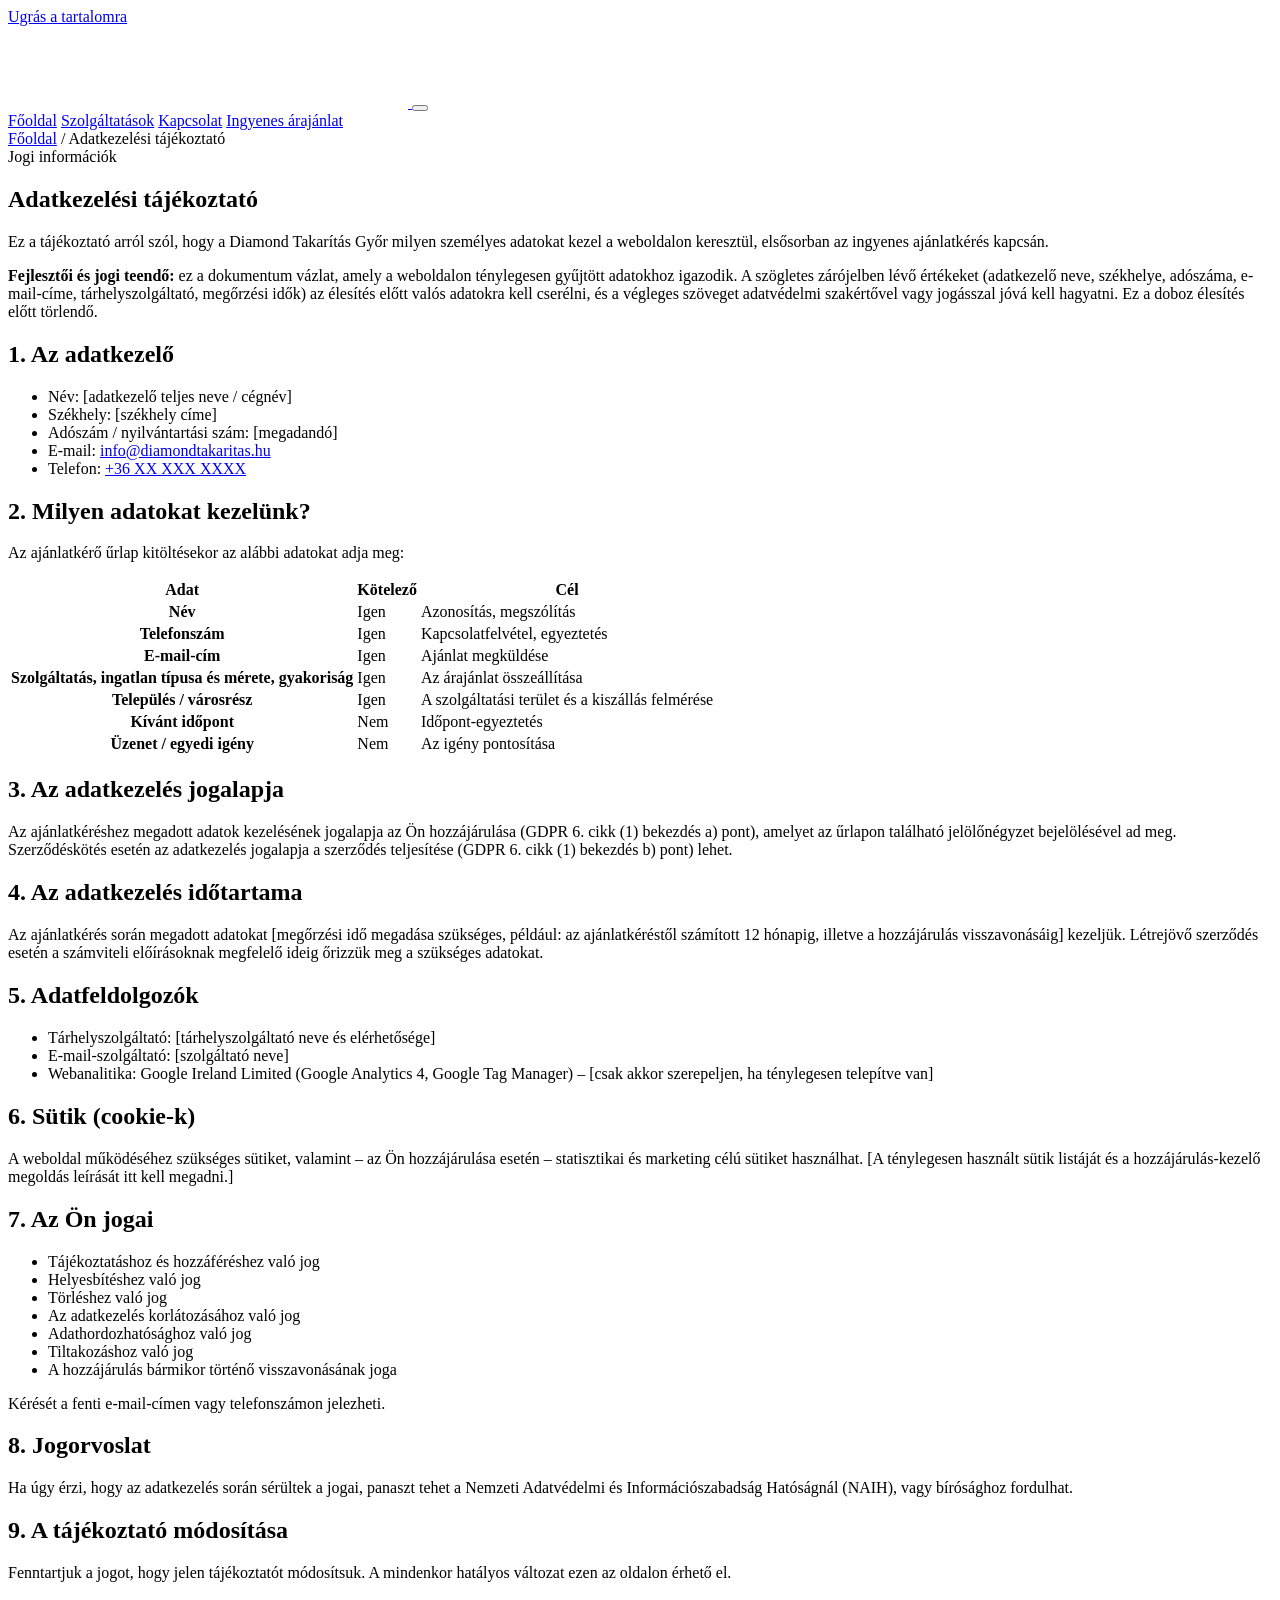
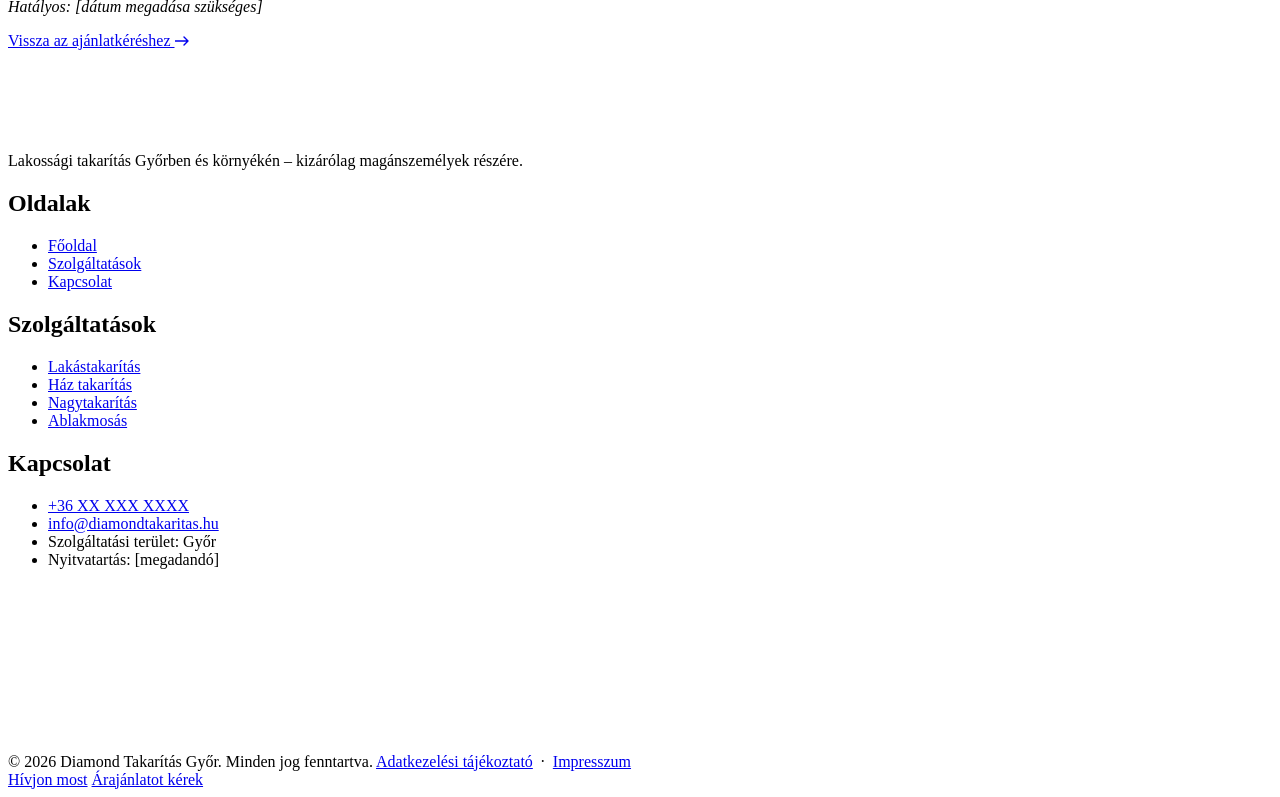
==== site/adatkezelesi-tajekoztato/index.html @ bf06668b "Swap in new logo and drop upholstery cleaning Regenerate every derived logo asset from the new sourc" ====
<!DOCTYPE html>
<html lang="hu">
<head>
<meta charset="utf-8">
<meta name="viewport" content="width=device-width, initial-scale=1">

<!-- ===== SEO metaadatok (specifikáció szerint) ===== -->
<title>Adatkezelési tájékoztató | Diamond Takarítás Győr</title>
<meta name="description" content="A Diamond Takarítás Győr adatkezelési tájékoztatója: milyen adatokat kezelünk az ajánlatkérő űrlapon, milyen célból és meddig.">
<link rel="canonical" href="https://diamondtakaritas.hu/adatkezelesi-tajekoztato/">
<meta name="robots" content="index, follow">

<meta property="og:type" content="website">
<meta property="og:locale" content="hu_HU">
<meta property="og:site_name" content="Diamond Takarítás Győr">
<meta property="og:url" content="https://diamondtakaritas.hu/adatkezelesi-tajekoztato/">
<meta property="og:title" content="Adatkezelési tájékoztató | Diamond Takarítás Győr">
<meta property="og:description" content="Tájékoztatás az ajánlatkéréshez megadott személyes adatok kezeléséről.">
<meta property="og:image" content="https://diamondtakaritas.hu/assets/img/og-diamond-takaritas-gyor.jpg">
<meta property="og:image:width" content="1200">
<meta property="og:image:height" content="630">
<meta property="og:image:alt" content="Világos, rendezett nappali és konyha egy otthonban">
<meta name="twitter:card" content="summary_large_image">

<meta name="theme-color" content="#080D1B">
<link rel="icon" href="../assets/img/favicon.ico" sizes="any">
<link rel="apple-touch-icon" href="../assets/img/apple-touch-icon.png">
<link rel="stylesheet" href="../assets/css/style.css?v=15aa39b6">

<!-- FEJLESZTŐI TEENDŐ: Google Tag Manager konténer (GTM-XXXXXXX) beillesztése ide -->

</head>
<body>

<div class="progress" aria-hidden="true"></div>
<div class="grain" aria-hidden="true"></div>
<a class="skip-link" href="#tartalom">Ugrás a tartalomra</a>

<header class="header">
  <div class="container header__inner">
    <a class="logo" href="../" aria-label="Diamond Takarítás Győr – főoldal">
      <img class="logo__img" src="../assets/img/logo-feher-400.webp"
           srcset="../assets/img/logo-feher-400.webp 400w, ../assets/img/logo-feher-800.webp 800w"
           sizes="200px" width="400" height="82"
           alt="Diamond Takarítás Győr">
    </a>

    <button class="nav-toggle" type="button" aria-expanded="false" aria-controls="fonavigacio" aria-label="Menü megnyitása">
      <span></span><span></span><span></span>
    </button>

    <nav class="nav" id="fonavigacio" aria-label="Fő navigáció">
      <a class="nav__link" href="../">Főoldal</a>
      <a class="nav__link" href="../szolgaltatasok/">Szolgáltatások</a>
      <a class="nav__link" href="../kapcsolat/">Kapcsolat</a>
      <a class="btn" href="../kapcsolat/#arajanlat" data-cta="Ingyenes árajánlat" data-position="fejlec"><span>Ingyenes árajánlat</span></a>
    </nav>
  </div>
</header>

<main id="tartalom">

  <section class="page-head">
    <div class="container page-head__inner">
      <nav class="breadcrumb" aria-label="Morzsamenü">
        <a href="../">Főoldal</a> <span aria-hidden="true">/</span> <span>Adatkezelési tájékoztató</span>
      </nav>
      <span class="label" data-reveal="fade">Jogi információk</span>
      <h1 data-split>Adatkezelési tájékoztató</h1>
      <p data-reveal style="--delay:.3s">Ez a tájékoztató arról szól, hogy a Diamond Takarítás Győr milyen személyes adatokat kezel a weboldalon keresztül, elsősorban az ingyenes ajánlatkérés kapcsán.</p>
    </div>
  </section>

  <section class="section s-ivory">
    <div class="container legal" data-reveal>

      <div class="dev-note">
        <strong>Fejlesztői és jogi teendő:</strong> ez a dokumentum vázlat, amely a weboldalon ténylegesen gyűjtött adatokhoz igazodik. A szögletes zárójelben lévő értékeket (adatkezelő neve, székhelye, adószáma, e-mail-címe, tárhelyszolgáltató, megőrzési idők) az élesítés előtt valós adatokra kell cserélni, és a végleges szöveget adatvédelmi szakértővel vagy jogásszal jóvá kell hagyatni. Ez a doboz élesítés előtt törlendő.
      </div>

      <h2>1. Az adatkezelő</h2>
      <ul>
        <li>Név: [adatkezelő teljes neve / cégnév]</li>
        <li>Székhely: [székhely címe]</li>
        <li>Adószám / nyilvántartási szám: [megadandó]</li>
        <li>E-mail: <a href="mailto:info@diamondtakaritas.hu">info@diamondtakaritas.hu</a></li>
        <li>Telefon: <a href="tel:+36XXXXXXXXX">+36 XX XXX XXXX</a></li>
      </ul>

      <h2>2. Milyen adatokat kezelünk?</h2>
      <p>Az ajánlatkérő űrlap kitöltésekor az alábbi adatokat adja meg:</p>
      <div class="table-wrap">
        <table>
          <thead><tr><th scope="col">Adat</th><th scope="col">Kötelező</th><th scope="col">Cél</th></tr></thead>
          <tbody>
            <tr><th scope="row">Név</th><td>Igen</td><td>Azonosítás, megszólítás</td></tr>
            <tr><th scope="row">Telefonszám</th><td>Igen</td><td>Kapcsolatfelvétel, egyeztetés</td></tr>
            <tr><th scope="row">E-mail-cím</th><td>Igen</td><td>Ajánlat megküldése</td></tr>
            <tr><th scope="row">Szolgáltatás, ingatlan típusa és mérete, gyakoriság</th><td>Igen</td><td>Az árajánlat összeállítása</td></tr>
            <tr><th scope="row">Település / városrész</th><td>Igen</td><td>A szolgáltatási terület és a kiszállás felmérése</td></tr>
            <tr><th scope="row">Kívánt időpont</th><td>Nem</td><td>Időpont-egyeztetés</td></tr>
            <tr><th scope="row">Üzenet / egyedi igény</th><td>Nem</td><td>Az igény pontosítása</td></tr>
          </tbody>
        </table>
      </div>

      <h2>3. Az adatkezelés jogalapja</h2>
      <p>Az ajánlatkéréshez megadott adatok kezelésének jogalapja az Ön hozzájárulása (GDPR 6. cikk (1) bekezdés a) pont), amelyet az űrlapon található jelölőnégyzet bejelölésével ad meg. Szerződéskötés esetén az adatkezelés jogalapja a szerződés teljesítése (GDPR 6. cikk (1) bekezdés b) pont) lehet.</p>

      <h2>4. Az adatkezelés időtartama</h2>
      <p>Az ajánlatkérés során megadott adatokat [megőrzési idő megadása szükséges, például: az ajánlatkéréstől számított 12 hónapig, illetve a hozzájárulás visszavonásáig] kezeljük. Létrejövő szerződés esetén a számviteli előírásoknak megfelelő ideig őrizzük meg a szükséges adatokat.</p>

      <h2>5. Adatfeldolgozók</h2>
      <ul>
        <li>Tárhelyszolgáltató: [tárhelyszolgáltató neve és elérhetősége]</li>
        <li>E-mail-szolgáltató: [szolgáltató neve]</li>
        <li>Webanalitika: Google Ireland Limited (Google Analytics 4, Google Tag Manager) – [csak akkor szerepeljen, ha ténylegesen telepítve van]</li>
      </ul>

      <h2>6. Sütik (cookie-k)</h2>
      <p>A weboldal működéséhez szükséges sütiket, valamint – az Ön hozzájárulása esetén – statisztikai és marketing célú sütiket használhat. [A ténylegesen használt sütik listáját és a hozzájárulás-kezelő megoldás leírását itt kell megadni.]</p>

      <h2>7. Az Ön jogai</h2>
      <ul>
        <li>Tájékoztatáshoz és hozzáféréshez való jog</li>
        <li>Helyesbítéshez való jog</li>
        <li>Törléshez való jog</li>
        <li>Az adatkezelés korlátozásához való jog</li>
        <li>Adathordozhatósághoz való jog</li>
        <li>Tiltakozáshoz való jog</li>
        <li>A hozzájárulás bármikor történő visszavonásának joga</li>
      </ul>
      <p>Kérését a fenti e-mail-címen vagy telefonszámon jelezheti.</p>

      <h2>8. Jogorvoslat</h2>
      <p>Ha úgy érzi, hogy az adatkezelés során sérültek a jogai, panaszt tehet a Nemzeti Adatvédelmi és Információszabadság Hatóságnál (NAIH), vagy bírósághoz fordulhat.</p>

      <h2>9. A tájékoztató módosítása</h2>
      <p>Fenntartjuk a jogot, hogy jelen tájékoztatót módosítsuk. A mindenkor hatályos változat ezen az oldalon érhető el.</p>
      <p><em>Hatályos: [dátum megadása szükséges]</em></p>

      <div class="btn-row">
        <a class="btn btn--ink" href="../kapcsolat/#arajanlat" data-cta="Vissza az ajánlatkéréshez" data-position="jogi-oldal"><span>Vissza az ajánlatkéréshez <svg class="btn__arrow" width="15" height="10" viewBox="0 0 15 10" fill="none" aria-hidden="true"><path d="M0 5h13M9 1l4 4-4 4" stroke="currentColor" stroke-width="1.4" stroke-linecap="round" stroke-linejoin="round"/></svg></span></a>
      </div>
    </div>
  </section>

</main>

<footer class="footer">
  <div class="container">
    <div class="footer__grid">
      <div>
        <a class="logo" href="../"><img class="logo__img" src="../assets/img/logo-feher-400.webp"
           srcset="../assets/img/logo-feher-400.webp 400w, ../assets/img/logo-feher-800.webp 800w"
           sizes="200px" width="400" height="82"
           alt="Diamond Takarítás Győr"></a>
        <p>Lakossági takarítás Győrben és környékén – kizárólag magánszemélyek részére.</p>
      </div>
      <div>
        <h2>Oldalak</h2>
        <ul>
          <li><a href="../">Főoldal</a></li>
          <li><a href="../szolgaltatasok/">Szolgáltatások</a></li>
          <li><a href="../kapcsolat/">Kapcsolat</a></li>
        </ul>
      </div>
      <div>
        <h2>Szolgáltatások</h2>
        <ul>
          <li><a href="../szolgaltatasok/#lakastakaritas">Lakástakarítás</a></li>
          <li><a href="../szolgaltatasok/#haztakaritas">Ház takarítás</a></li>
          <li><a href="../szolgaltatasok/#nagytakaritas">Nagytakarítás</a></li>
          <li><a href="../szolgaltatasok/#ablakmosas">Ablakmosás</a></li>
        </ul>
      </div>
      <div>
        <h2>Kapcsolat</h2>
        <ul>
          <li><a href="tel:+36XXXXXXXXX" data-position="lablec">+36 XX XXX XXXX</a></li>
          <li><a href="mailto:info@diamondtakaritas.hu" data-position="lablec">info@diamondtakaritas.hu</a></li>
          <li>Szolgáltatási terület: Győr</li>
          <li>Nyitvatartás: [megadandó]</li>
        </ul>
      </div>
    </div>

    <img class="footer__wordmark" src="../assets/img/logo-feher-800.webp"
         width="800" height="164" alt="" aria-hidden="true" loading="lazy" decoding="async">

    <div class="footer__bottom">
      <span>© 2026 Diamond Takarítás Győr. Minden jog fenntartva.</span>
      <span>
        <a href="../adatkezelesi-tajekoztato/">Adatkezelési tájékoztató</a> &nbsp;·&nbsp;
        <a href="../impresszum/">Impresszum</a>
      </span>
    </div>
  </div>
</footer>

<div class="sticky-bar">
  <a class="btn btn--outline" href="tel:+36XXXXXXXXX" data-cta="Hívjon most" data-position="sticky-mobil"><span>Hívjon most</span></a>
  <a class="btn" href="../kapcsolat/#arajanlat" data-cta="Árajánlatot kérek" data-position="sticky-mobil"><span>Árajánlatot kérek</span></a>
</div>

<script src="../assets/js/main.js?v=09622dc5" defer></script>
</body>
</html>
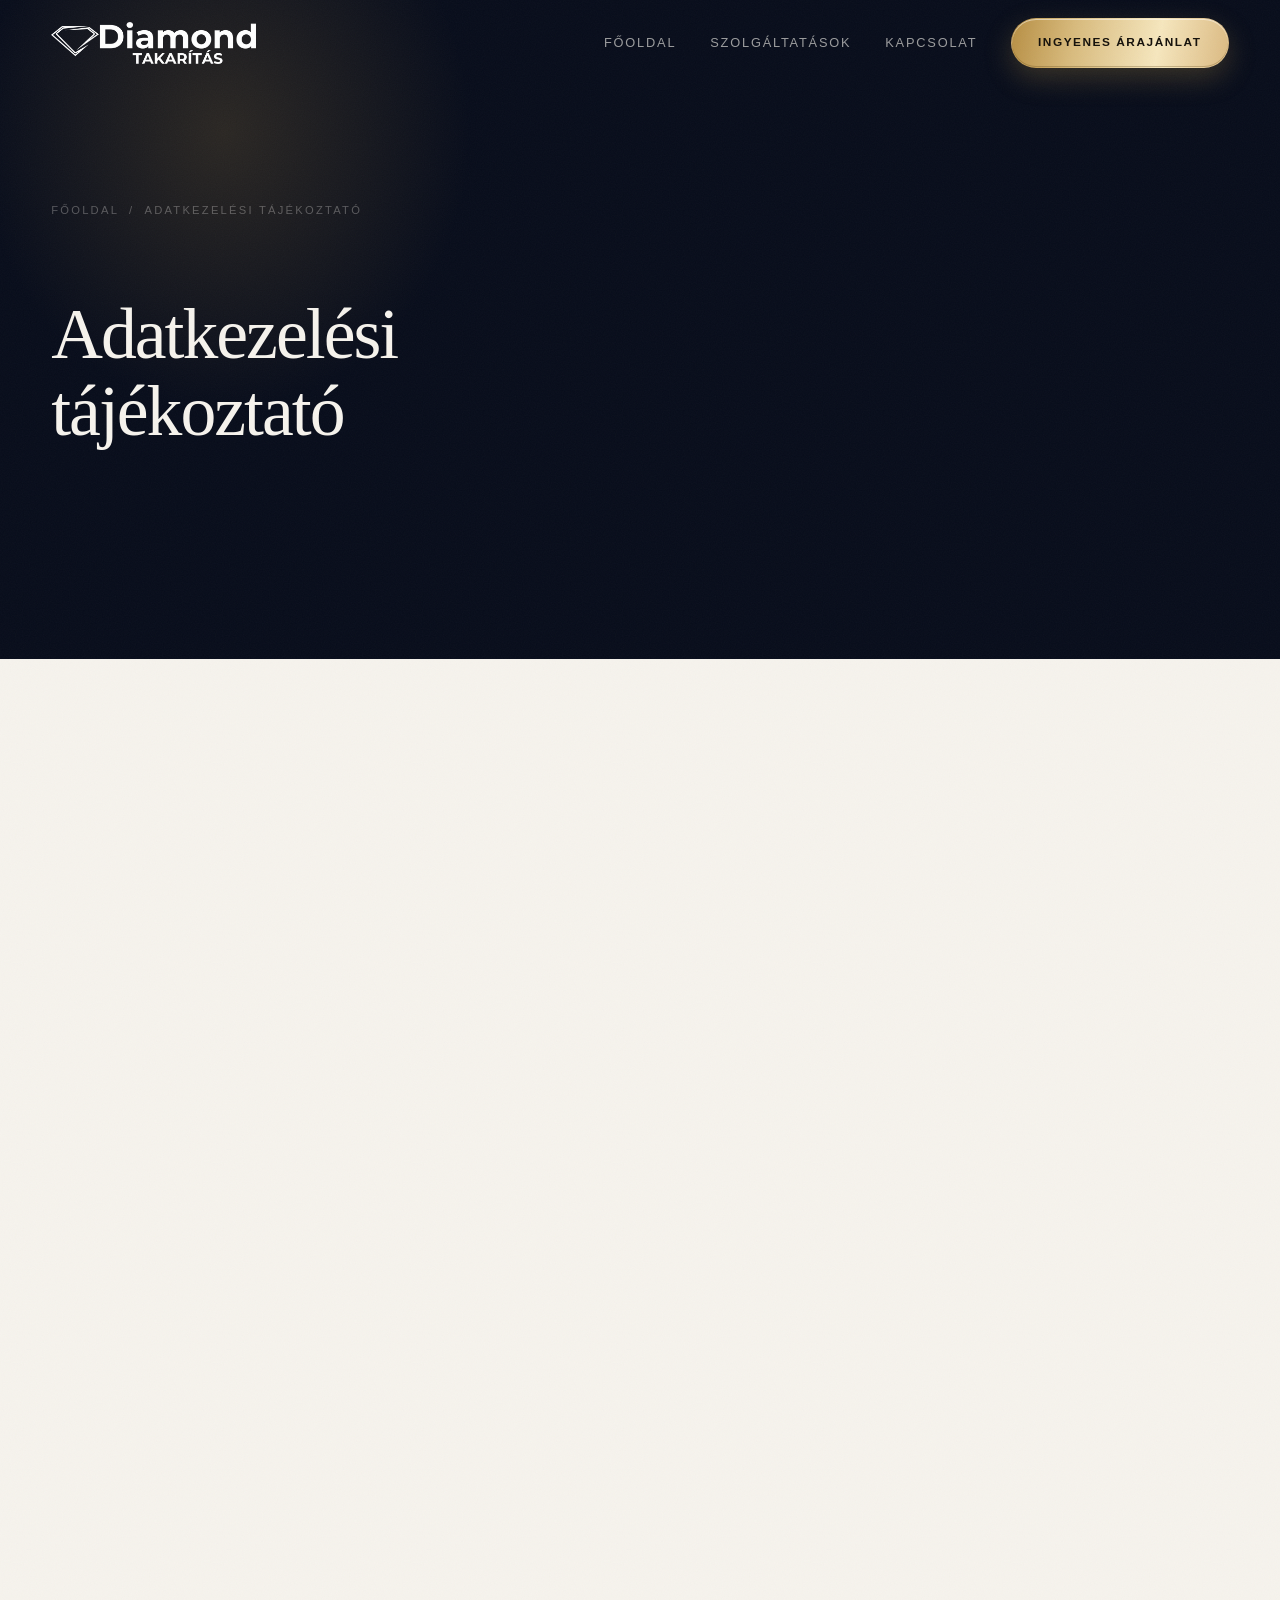
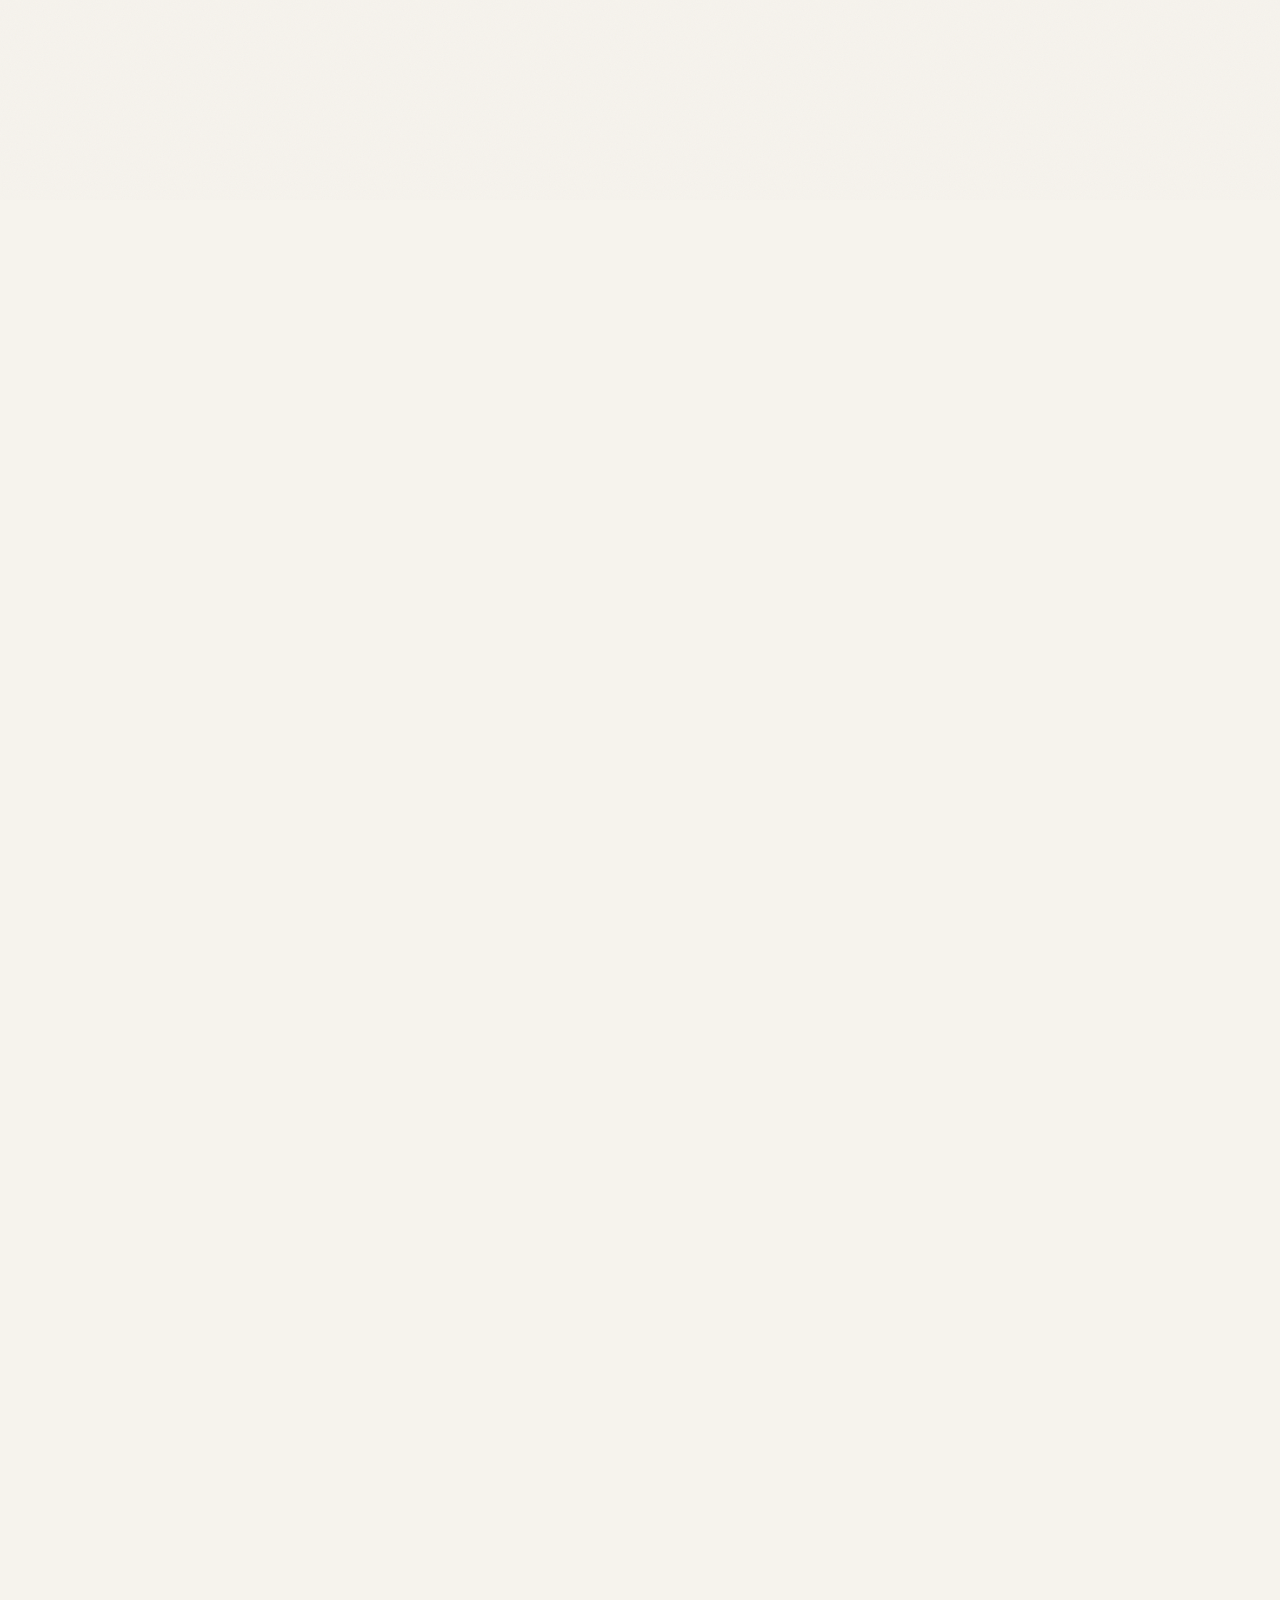
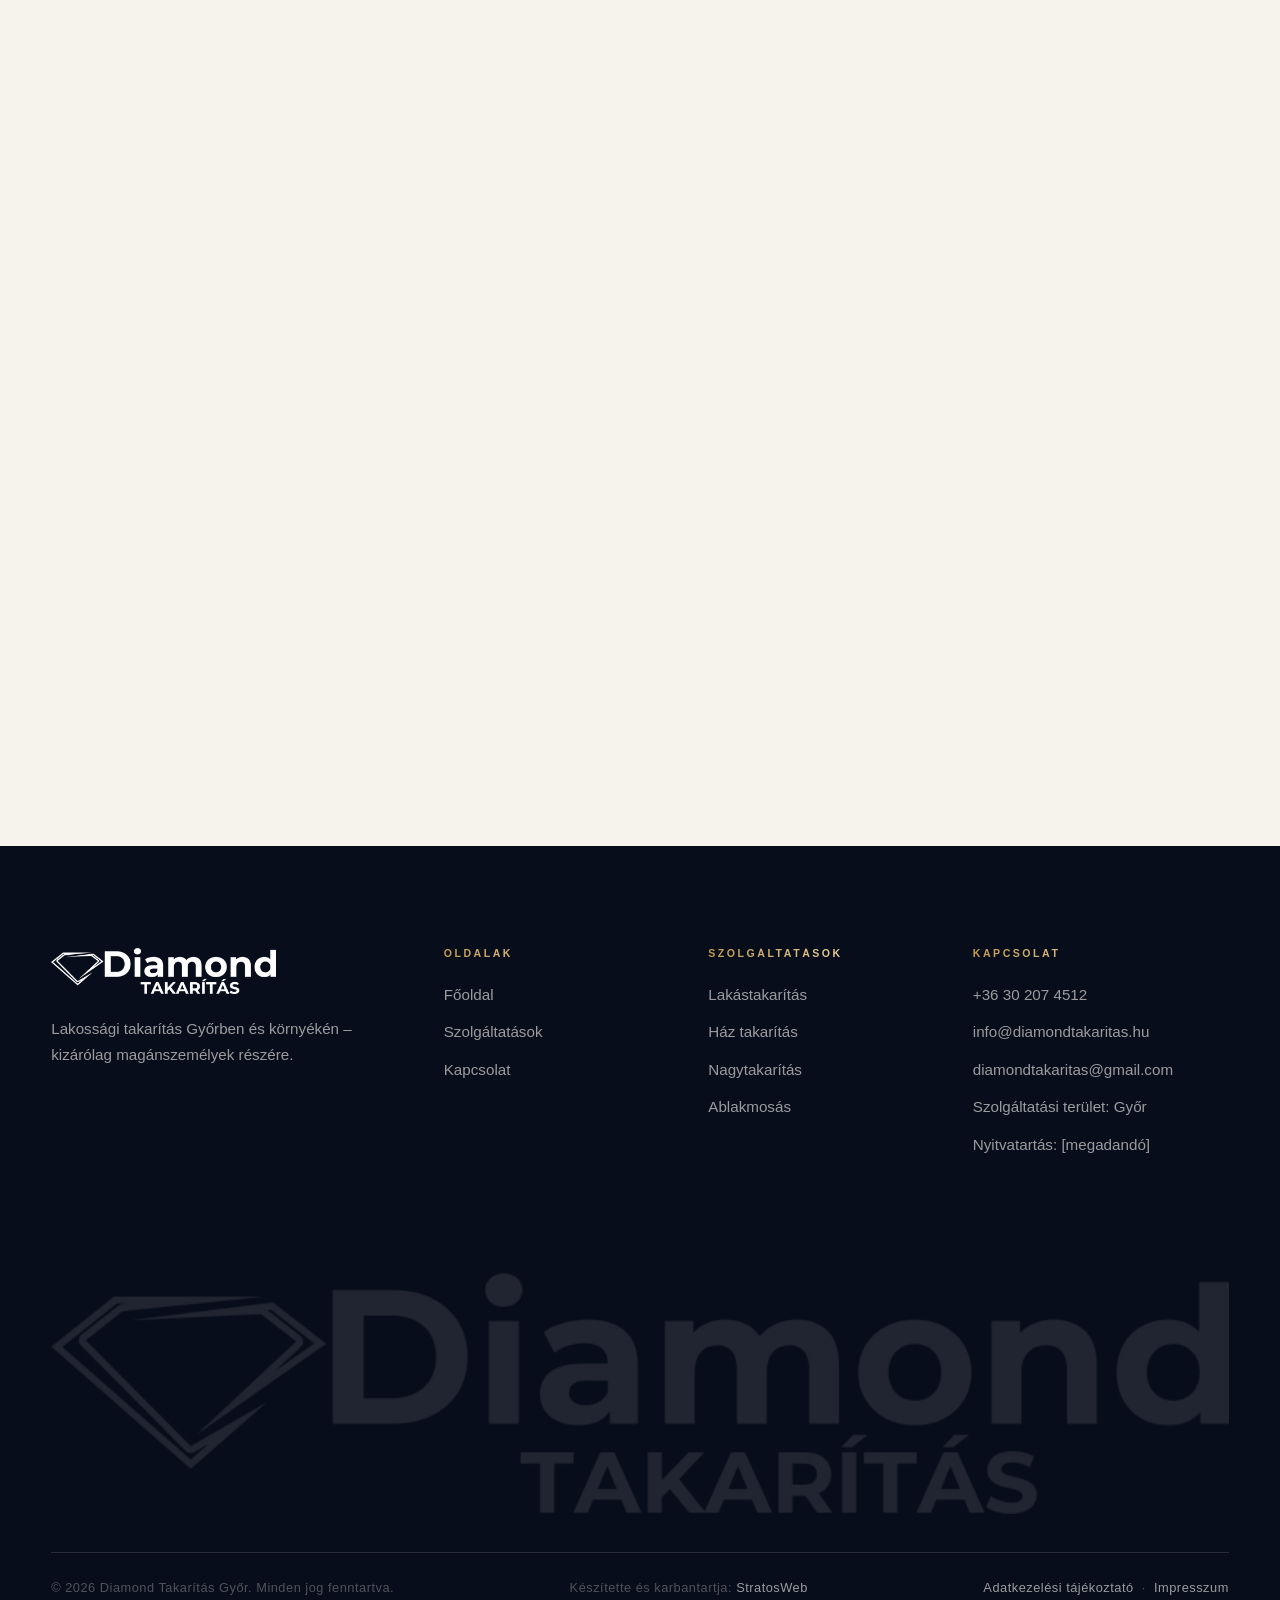
==== commit fa2d026c: "Add real contact details and StratosWeb footer credit Replace the phone and e-mail placeholders with" ====
--- a/site/adatkezelesi-tajekoztato/index.html
+++ b/site/adatkezelesi-tajekoztato/index.html
@@ -25,7 +25,7 @@
 <meta name="theme-color" content="#080D1B">
 <link rel="icon" href="../assets/img/favicon.ico" sizes="any">
 <link rel="apple-touch-icon" href="../assets/img/apple-touch-icon.png">
-<link rel="stylesheet" href="../assets/css/style.css?v=15aa39b6">
+<link rel="stylesheet" href="../assets/css/style.css?v=442ba281">
 
 <!-- FEJLESZTŐI TEENDŐ: Google Tag Manager konténer (GTM-XXXXXXX) beillesztése ide -->
 
@@ -83,8 +83,8 @@
         <li>Név: [adatkezelő teljes neve / cégnév]</li>
         <li>Székhely: [székhely címe]</li>
         <li>Adószám / nyilvántartási szám: [megadandó]</li>
-        <li>E-mail: <a href="mailto:info@diamondtakaritas.hu">info@diamondtakaritas.hu</a></li>
-        <li>Telefon: <a href="tel:+36XXXXXXXXX">+36 XX XXX XXXX</a></li>
+        <li>E-mail: <a href="mailto:info@diamondtakaritas.hu">info@diamondtakaritas.hu</a>, <a href="mailto:diamondtakaritas@gmail.com">diamondtakaritas@gmail.com</a></li>
+        <li>Telefon: <a href="tel:+36302074512">+36 30 207 4512</a></li>
       </ul>
 
       <h2>2. Milyen adatokat kezelünk?</h2>
@@ -177,8 +177,9 @@
       <div>
         <h2>Kapcsolat</h2>
         <ul>
-          <li><a href="tel:+36XXXXXXXXX" data-position="lablec">+36 XX XXX XXXX</a></li>
+          <li><a href="tel:+36302074512" data-position="lablec">+36 30 207 4512</a></li>
           <li><a href="mailto:info@diamondtakaritas.hu" data-position="lablec">info@diamondtakaritas.hu</a></li>
+          <li><a href="mailto:diamondtakaritas@gmail.com" data-position="lablec">diamondtakaritas@gmail.com</a></li>
           <li>Szolgáltatási terület: Győr</li>
           <li>Nyitvatartás: [megadandó]</li>
         </ul>
@@ -190,6 +191,7 @@
 
     <div class="footer__bottom">
       <span>© 2026 Diamond Takarítás Győr. Minden jog fenntartva.</span>
+      <span>Készítette és karbantartja: <a href="https://stratosweb.hu" target="_blank" rel="noopener">StratosWeb</a></span>
       <span>
         <a href="../adatkezelesi-tajekoztato/">Adatkezelési tájékoztató</a> &nbsp;·&nbsp;
         <a href="../impresszum/">Impresszum</a>
@@ -199,7 +201,7 @@
 </footer>
 
 <div class="sticky-bar">
-  <a class="btn btn--outline" href="tel:+36XXXXXXXXX" data-cta="Hívjon most" data-position="sticky-mobil"><span>Hívjon most</span></a>
+  <a class="btn btn--outline" href="tel:+36302074512" data-cta="Hívjon most" data-position="sticky-mobil"><span>Hívjon most</span></a>
   <a class="btn" href="../kapcsolat/#arajanlat" data-cta="Árajánlatot kérek" data-position="sticky-mobil"><span>Árajánlatot kérek</span></a>
 </div>
 
--- a/site/assets/css/style.css
+++ b/site/assets/css/style.css
@@ -0,0 +1,1383 @@
+/* =========================================================
+   Diamond Takarítás Győr
+   Design system v2 – "editorial luxe"
+   Sötétkék tinta + meleg ivory + visszafogott arany
+   ========================================================= */
+
+/* ---------- 1. Tokenek ---------- */
+
+:root {
+  /* Színek */
+  --ink:        #080D1B;
+  --ink-2:      #0E1730;
+  --ink-3:      #162244;
+  --ivory:      #F6F3ED;
+  --ivory-2:    #EFEAE1;
+  --paper:      #FFFFFF;
+
+  --gold:       #B58F45;
+  --gold-lt:    #D8BC85;
+  --gold-glow:  rgba(181, 143, 69, .28);
+
+  --on-ink:     #F6F3ED;
+  --on-ink-dim: rgba(246, 243, 237, .62);
+  --on-ink-fade:rgba(246, 243, 237, .30);
+  --on-paper:   #12182A;
+  --on-paper-dim:#5A6178;
+
+  --line-dark:  rgba(246, 243, 237, .14);
+  --line-light: rgba(18, 24, 42, .12);
+
+  /* Tipográfia */
+  --font-display: "Iowan Old Style", "Palatino Linotype", Palatino, "Book Antiqua", Georgia, "Times New Roman", serif;
+  --font-sans: -apple-system, BlinkMacSystemFont, "Segoe UI", Inter, Roboto, "Helvetica Neue", Arial, sans-serif;
+
+  --fs-display: clamp(2.35rem, 5.1vw, 4.5rem);
+  --fs-h1:      clamp(2.4rem, 5.6vw, 4.6rem);
+  --fs-h2:      clamp(2rem, 4.4vw, 3.6rem);
+  --fs-h3:      clamp(1.25rem, 2vw, 1.65rem);
+  --fs-lead:    clamp(1.06rem, 1.35vw, 1.28rem);
+  --fs-body:    1.0625rem;
+  --fs-label:   .7rem;
+
+  /* Ritmus */
+  --pad-section: clamp(84px, 11vw, 172px);
+  --pad-section-sm: clamp(56px, 7vw, 104px);
+  --container: 1340px;
+  --gutter: clamp(20px, 4vw, 56px);
+  --measure: 64ch;
+
+  /* Mozgás */
+  --ease: cubic-bezier(.16, 1, .3, 1);
+  --ease-io: cubic-bezier(.65, .05, .36, 1);
+  --dur: .8s;
+
+  --radius: 2px;
+  --header-h: 86px;
+}
+
+/* ---------- 2. Alap ---------- */
+
+*, *::before, *::after { box-sizing: border-box; }
+
+html {
+  -webkit-text-size-adjust: 100%;
+  scroll-behavior: smooth;
+  scroll-padding-top: calc(var(--header-h) + 16px);
+}
+
+body {
+  margin: 0;
+  background: var(--ink);
+  color: var(--on-paper);
+  font-family: var(--font-sans);
+  font-size: var(--fs-body);
+  line-height: 1.68;
+  font-feature-settings: "kern" 1, "liga" 1;
+  -webkit-font-smoothing: antialiased;
+  overflow-x: hidden;
+}
+
+img { max-width: 100%; height: auto; display: block; }
+
+h1, h2, h3, h4 {
+  font-family: var(--font-display);
+  font-weight: 500;
+  line-height: 1.08;
+  letter-spacing: -.018em;
+  margin: 0 0 .44em;
+  text-wrap: balance;
+}
+h1 { font-size: var(--fs-h1); }
+h2 { font-size: var(--fs-h2); }
+h3 { font-size: var(--fs-h3); line-height: 1.2; }
+
+p { margin: 0 0 1.15em; }
+p:last-child { margin-bottom: 0; }
+
+a { color: inherit; text-decoration: none; }
+
+:focus-visible {
+  outline: 2px solid var(--gold);
+  outline-offset: 4px;
+}
+
+::selection { background: var(--gold); color: #fff; }
+
+.skip-link {
+  position: fixed;
+  left: -9999px;
+  top: 0;
+  z-index: 400;
+  background: var(--gold);
+  color: #fff;
+  padding: 14px 22px;
+  font-size: .9rem;
+  font-weight: 600;
+}
+.skip-link:focus { left: 16px; top: 16px; }
+
+/* ---------- 3. Elrendezés ---------- */
+
+.container {
+  width: 100%;
+  max-width: var(--container);
+  margin-inline: auto;
+  padding-inline: var(--gutter);
+}
+
+.section { padding-block: var(--pad-section); position: relative; }
+.section--sm { padding-block: var(--pad-section-sm); }
+
+.s-ink   { background: var(--ink);   color: var(--on-ink); }
+.s-ink-2 { background: var(--ink-2); color: var(--on-ink); }
+.s-ivory { background: var(--ivory); color: var(--on-paper); }
+.s-paper { background: var(--paper); color: var(--on-paper); }
+
+.s-ink h1, .s-ink h2, .s-ink h3, .s-ink-2 h1, .s-ink-2 h2, .s-ink-2 h3 { color: var(--on-ink); }
+.s-ink p, .s-ink-2 p { color: var(--on-ink-dim); }
+
+.measure { max-width: var(--measure); }
+.lead { font-size: var(--fs-lead); line-height: 1.6; }
+
+/* Kétoszlopos editorial rács: bal sticky cím, jobb tartalom */
+.split {
+  display: grid;
+  grid-template-columns: minmax(0, 5fr) minmax(0, 7fr);
+  gap: clamp(32px, 6vw, 96px);
+  align-items: start;
+}
+.split--even { grid-template-columns: repeat(2, minmax(0, 1fr)); }
+.split--wide-left { grid-template-columns: minmax(0, 7fr) minmax(0, 5fr); }
+@media (max-width: 900px) {
+  .split, .split--even, .split--wide-left { grid-template-columns: 1fr; }
+}
+
+.sticky-col { position: sticky; top: calc(var(--header-h) + 40px); }
+@media (max-width: 900px) { .sticky-col { position: static; } }
+
+/* ---------- 4. Kislabel, hajszálvonal ---------- */
+
+.label {
+  display: inline-flex;
+  align-items: center;
+  gap: 12px;
+  font-family: var(--font-sans);
+  font-size: var(--fs-label);
+  font-weight: 600;
+  letter-spacing: .28em;
+  text-transform: uppercase;
+  color: var(--gold);
+  margin-bottom: 1.6em;
+}
+.label::before {
+  content: "";
+  width: 34px;
+  height: 1px;
+  background: currentColor;
+  opacity: .55;
+}
+.label--plain::before { display: none; }
+
+.rule { height: 1px; background: var(--line-light); border: 0; margin: 0; }
+.s-ink .rule, .s-ink-2 .rule { background: var(--line-dark); }
+
+.num {
+  font-family: var(--font-sans);
+  font-size: .72rem;
+  font-weight: 600;
+  letter-spacing: .2em;
+  color: var(--gold);
+}
+
+/* ---------- 5. Gombok ---------- */
+
+.btn {
+  --btn-bg: var(--gold);
+  --btn-fg: #14100A;
+  position: relative;
+  display: inline-flex;
+  align-items: center;
+  justify-content: center;
+  gap: .8em;
+  font-family: var(--font-sans);
+  font-size: .84rem;
+  font-weight: 600;
+  letter-spacing: .13em;
+  text-transform: uppercase;
+  padding: 19px 34px;
+  border: 1px solid transparent;
+  border-radius: 999px;
+  background: var(--btn-bg);
+  color: var(--btn-fg);
+  cursor: pointer;
+  overflow: hidden;
+  isolation: isolate;
+  transition: color .45s var(--ease), border-color .45s var(--ease), transform .5s var(--ease);
+  will-change: transform;
+}
+.btn > span { position: relative; z-index: 2; display: inline-flex; align-items: center; gap: .7em; }
+.btn::after {
+  content: "";
+  position: absolute;
+  inset: 0;
+  z-index: 1;
+  background: var(--ink);
+  transform: translateY(101%);
+  transition: transform .55s var(--ease);
+}
+.btn:hover::after, .btn:focus-visible::after { transform: translateY(0); }
+.btn:hover, .btn:focus-visible { color: var(--on-ink); }
+
+.btn--outline { --btn-bg: transparent; --btn-fg: currentColor; border-color: var(--line-dark); }
+.s-ivory .btn--outline, .s-paper .btn--outline { border-color: var(--line-light); }
+.btn--outline::after { background: var(--gold); }
+.btn--outline:hover, .btn--outline:focus-visible { color: #14100A; border-color: var(--gold); }
+
+.btn--ink { --btn-bg: var(--ink); --btn-fg: var(--on-ink); }
+.btn--ink::after { background: var(--gold); }
+.btn--ink:hover, .btn--ink:focus-visible { color: #14100A; }
+
+.btn--block { width: 100%; }
+.btn__arrow { transition: transform .45s var(--ease); }
+.btn:hover .btn__arrow { transform: translateX(5px); }
+
+.btn-row { display: flex; flex-wrap: wrap; gap: 14px; margin-top: 40px; }
+
+/* Szöveges link aláhúzás-animációval */
+.link {
+  position: relative;
+  display: inline-flex;
+  align-items: center;
+  gap: .6em;
+  font-size: .84rem;
+  font-weight: 600;
+  letter-spacing: .13em;
+  text-transform: uppercase;
+  color: var(--gold);
+  padding-bottom: 4px;
+}
+.link::after {
+  content: "";
+  position: absolute;
+  left: 0; right: 0; bottom: 0;
+  height: 1px;
+  background: currentColor;
+  transform-origin: right;
+  transform: scaleX(1);
+  transition: transform .5s var(--ease);
+}
+.link:hover::after { transform: scaleX(0); transform-origin: left; }
+
+/* ---------- 6. Fejléc ---------- */
+
+.progress {
+  position: fixed;
+  inset: 0 auto auto 0;
+  height: 2px;
+  width: 100%;
+  transform: scaleX(0);
+  transform-origin: left;
+  background: linear-gradient(90deg, var(--gold), var(--gold-lt));
+  z-index: 210;
+  pointer-events: none;
+}
+
+.header {
+  position: fixed;
+  inset: 0 0 auto 0;
+  z-index: 200;
+  transition: background-color .5s var(--ease), backdrop-filter .5s var(--ease), transform .6s var(--ease), border-color .5s var(--ease);
+  border-bottom: 1px solid transparent;
+}
+.header__inner {
+  display: flex;
+  align-items: center;
+  gap: 26px;
+  min-height: var(--header-h);
+  transition: min-height .5s var(--ease);
+}
+.header.is-scrolled {
+  background: rgba(8, 13, 27, .82);
+  backdrop-filter: saturate(160%) blur(14px);
+  border-bottom-color: var(--line-dark);
+}
+.header.is-scrolled .header__inner { min-height: 68px; }
+.header.is-hidden { transform: translateY(-100%); }
+
+/* Világos oldalfej esetén (jogi oldalak scrollnál) marad az ink háttér – egységes. */
+
+.logo { display: inline-flex; align-items: center; margin-right: auto; color: var(--on-ink); }
+.logo__img {
+  height: 42px;
+  width: auto;
+  display: block;
+  transition: opacity .4s var(--ease), height .5s var(--ease);
+}
+.logo:hover .logo__img { opacity: .78; }
+.header.is-scrolled .logo__img { height: 34px; }
+@media (max-width: 900px) { .logo__img { height: 34px; } }
+
+.nav { display: flex; align-items: center; gap: 34px; }
+.nav__link {
+  position: relative;
+  font-size: .8rem;
+  font-weight: 500;
+  letter-spacing: .14em;
+  text-transform: uppercase;
+  color: var(--on-ink-dim);
+  padding: 6px 0;
+  transition: color .4s var(--ease);
+}
+.nav__link::after {
+  content: "";
+  position: absolute;
+  left: 0; bottom: 0;
+  width: 100%;
+  height: 1px;
+  background: var(--gold);
+  transform: scaleX(0);
+  transform-origin: right;
+  transition: transform .5s var(--ease);
+}
+.nav__link:hover { color: var(--on-ink); }
+.nav__link:hover::after { transform: scaleX(1); transform-origin: left; }
+.nav__link[aria-current="page"] { color: var(--on-ink); }
+.nav__link[aria-current="page"]::after { transform: scaleX(1); }
+
+.header .btn { padding: 14px 26px; font-size: .74rem; }
+
+.nav-toggle {
+  display: none;
+  flex-direction: column;
+  justify-content: center;
+  gap: 6px;
+  width: 46px;
+  height: 46px;
+  padding: 0;
+  border: 1px solid var(--line-dark);
+  border-radius: 50%;
+  background: transparent;
+  cursor: pointer;
+}
+.nav-toggle span {
+  display: block;
+  width: 18px;
+  height: 1.5px;
+  margin-inline: auto;
+  background: var(--on-ink);
+  transition: transform .45s var(--ease), opacity .3s var(--ease);
+}
+.nav-toggle[aria-expanded="true"] span:nth-child(1) { transform: translateY(7.5px) rotate(45deg); }
+.nav-toggle[aria-expanded="true"] span:nth-child(2) { opacity: 0; }
+.nav-toggle[aria-expanded="true"] span:nth-child(3) { transform: translateY(-7.5px) rotate(-45deg); }
+
+@media (max-width: 900px) {
+  .nav-toggle { display: flex; }
+  /* A teljes képernyős menü fölött maradnak, hogy a bezárás mindig elérhető legyen */
+  .header .logo, .nav-toggle { position: relative; z-index: 2; }
+  .nav {
+    position: fixed;
+    inset: 0;
+    flex-direction: column;
+    align-items: flex-start;
+    justify-content: center;
+    gap: 6px;
+    padding: 0 var(--gutter);
+    background: var(--ink);
+    clip-path: inset(0 0 100% 0);
+    transition: clip-path .8s var(--ease);
+    pointer-events: none;
+  }
+  .nav[data-open="true"] { clip-path: inset(0 0 0 0); pointer-events: auto; }
+  .nav__link {
+    font-family: var(--font-display);
+    font-size: clamp(2.1rem, 9vw, 3.2rem);
+    letter-spacing: -.02em;
+    text-transform: none;
+    color: var(--on-ink);
+    padding: 12px 0;
+    opacity: 0;
+    transform: translateY(24px);
+    transition: opacity .6s var(--ease), transform .6s var(--ease);
+  }
+  .nav[data-open="true"] .nav__link { opacity: 1; transform: none; transition-delay: calc(.12s + var(--i, 0) * .07s); }
+  .nav__link::after { display: none; }
+  .nav .btn {
+    margin-top: 30px;
+    opacity: 0;
+    transform: translateY(24px);
+    transition: opacity .6s var(--ease) .35s, transform .6s var(--ease) .35s;
+  }
+  .nav[data-open="true"] .btn { opacity: 1; transform: none; }
+}
+
+/* ---------- 7. Hero ---------- */
+
+.hero {
+  position: relative;
+  min-height: 100svh;
+  display: flex;
+  align-items: flex-end;
+  padding-top: calc(var(--header-h) + 40px);
+  padding-bottom: clamp(36px, 5vw, 72px);
+  background: var(--ink);
+  color: var(--on-ink);
+  overflow: hidden;
+}
+.hero__bg {
+  position: absolute;
+  inset: 0;
+  background:
+    radial-gradient(60% 55% at 78% 18%, var(--gold-glow) 0%, transparent 62%),
+    radial-gradient(70% 60% at 12% 92%, rgba(22, 34, 68, .85) 0%, transparent 64%),
+    linear-gradient(180deg, #070B18 0%, #0B1226 100%);
+  background-color: var(--ink);
+  pointer-events: none;
+}
+.hero__grid-lines {
+  position: absolute;
+  inset: 0;
+  background-image: linear-gradient(90deg, var(--line-dark) 1px, transparent 1px);
+  background-size: 25% 100%;
+  opacity: .5;
+  pointer-events: none;
+}
+.hero__inner {
+  position: relative;
+  z-index: 2;
+  width: 100%;
+  display: grid;
+  grid-template-columns: minmax(0, 8fr) minmax(0, 4fr);
+  gap: clamp(30px, 4vw, 70px);
+  align-items: end;
+}
+@media (max-width: 980px) { .hero__inner { grid-template-columns: 1fr; } }
+
+.hero h1 {
+  font-size: var(--fs-display);
+  line-height: 1.02;
+  letter-spacing: -.03em;
+  margin-bottom: .34em;
+  color: var(--on-ink);
+}
+.hero h1 em {
+  font-style: italic;
+  color: var(--gold-lt);
+}
+.hero__lead { max-width: 46ch; color: var(--on-ink-dim); font-size: var(--fs-lead); }
+
+.hero__meta {
+  display: flex;
+  flex-wrap: wrap;
+  gap: 10px 34px;
+  margin-top: 44px;
+  padding-top: 22px;
+  border-top: 1px solid var(--line-dark);
+  font-size: .76rem;
+  letter-spacing: .16em;
+  text-transform: uppercase;
+  color: var(--on-ink-fade);
+}
+.hero__meta span { display: inline-flex; align-items: center; gap: 9px; }
+.hero__meta span::before { content: ""; width: 4px; height: 4px; border-radius: 50%; background: var(--gold); }
+
+.hero__media { position: relative; }
+.frame {
+  position: relative;
+  overflow: hidden;
+  background: var(--ink-2);
+  aspect-ratio: 3 / 4;
+}
+.frame::after {
+  content: "";
+  position: absolute;
+  inset: 14px;
+  border: 1px solid rgba(216, 188, 133, .35);
+  pointer-events: none;
+  z-index: 3;
+}
+.frame img { width: 100%; height: 100%; object-fit: cover; transform: scale(1.04); transition: transform 1.4s var(--ease); }
+.frame:hover img { transform: scale(1); }
+@media (max-width: 980px) { .frame { aspect-ratio: 16 / 11; } }
+
+.placeholder {
+  position: absolute;
+  inset: 0;
+  display: flex;
+  flex-direction: column;
+  align-items: center;
+  justify-content: center;
+  gap: 10px;
+  text-align: center;
+  padding: 34px;
+  font-size: .82rem;
+  line-height: 1.65;
+  color: var(--on-ink-fade);
+  background:
+    repeating-linear-gradient(135deg, rgba(246,243,237,.035) 0 14px, transparent 14px 28px),
+    linear-gradient(155deg, var(--ink-3), var(--ink));
+}
+.placeholder strong { display: block; color: var(--gold-lt); font-family: var(--font-display); font-size: 1.1rem; font-weight: 500; letter-spacing: .02em; }
+
+/* Görgetés-jelző: a hero meta-sorának jobb szélén ül */
+.scroll-cue {
+  margin-left: auto;
+  display: inline-flex;
+  align-items: center;
+  gap: 12px;
+  font-size: .66rem;
+  letter-spacing: .3em;
+  text-transform: uppercase;
+  color: var(--on-ink-fade);
+}
+.scroll-cue::before { display: none; }
+.scroll-cue i {
+  display: block;
+  width: 1px;
+  height: 22px;
+  background: linear-gradient(180deg, var(--gold), transparent);
+  animation: cue 2.4s var(--ease-io) infinite;
+  transform-origin: top;
+}
+@keyframes cue {
+  0%   { transform: scaleY(0); opacity: 0; }
+  35%  { transform: scaleY(1); opacity: 1; }
+  100% { transform: scaleY(1) translateY(22px); opacity: 0; }
+}
+@media (max-width: 980px) { .hero__meta .scroll-cue { display: none; } }
+
+/* ---------- 8. Marquee ---------- */
+
+.marquee {
+  display: flex;
+  overflow: hidden;
+  padding-block: clamp(20px, 2.4vw, 32px);
+  background: var(--ink-2);
+  border-block: 1px solid var(--line-dark);
+  user-select: none;
+}
+.marquee__track {
+  display: flex;
+  flex: none;
+  gap: 44px;
+  padding-right: 44px;
+  align-items: center;
+  animation: marquee 34s linear infinite;
+}
+.marquee:hover .marquee__track { animation-play-state: paused; }
+.marquee__item {
+  display: inline-flex;
+  align-items: center;
+  gap: 44px;
+  font-family: var(--font-display);
+  font-size: clamp(1.1rem, 2vw, 1.7rem);
+  letter-spacing: .01em;
+  color: var(--on-ink);
+  white-space: nowrap;
+}
+.marquee__item::after { content: "✦"; color: var(--gold); font-size: .72em; }
+@keyframes marquee { to { transform: translateX(-100%); } }
+
+/* ---------- 9. Számozott index sorok ---------- */
+
+.index { border-top: 1px solid var(--line-dark); }
+.s-ivory .index, .s-paper .index { border-top-color: var(--line-light); }
+
+.index__row {
+  position: relative;
+  display: grid;
+  grid-template-columns: 76px minmax(0, 4fr) minmax(0, 5fr) 56px;
+  gap: 24px;
+  align-items: center;
+  padding: clamp(24px, 3vw, 40px) 0;
+  border-bottom: 1px solid var(--line-dark);
+  isolation: isolate;
+  transition: padding-inline .6s var(--ease), color .5s var(--ease);
+}
+.s-ivory .index__row, .s-paper .index__row { border-bottom-color: var(--line-light); }
+.index__row::before {
+  content: "";
+  position: absolute;
+  inset: 0;
+  z-index: -1;
+  background: linear-gradient(90deg, rgba(181,143,69,.16), rgba(181,143,69,0));
+  transform: scaleX(0);
+  transform-origin: left;
+  transition: transform .7s var(--ease);
+}
+a.index__row:hover::before { transform: scaleX(1); }
+a.index__row:hover { padding-inline: clamp(10px, 2vw, 26px); }
+
+.index__num { font-size: .72rem; letter-spacing: .2em; color: var(--gold); }
+.index__title { font-family: var(--font-display); font-size: clamp(1.5rem, 3.1vw, 2.4rem); line-height: 1.1; letter-spacing: -.02em; }
+.index__desc { color: var(--on-ink-dim); font-size: .98rem; }
+.s-ivory .index__desc, .s-paper .index__desc { color: var(--on-paper-dim); }
+.index__arrow {
+  justify-self: end;
+  width: 46px; height: 46px;
+  display: grid; place-items: center;
+  border: 1px solid var(--line-dark);
+  border-radius: 50%;
+  color: var(--gold);
+  transition: background-color .5s var(--ease), transform .5s var(--ease), border-color .5s var(--ease);
+}
+.s-ivory .index__arrow { border-color: var(--line-light); }
+a.index__row:hover .index__arrow { background: var(--gold); color: var(--ink); border-color: var(--gold); transform: rotate(-45deg); }
+
+@media (max-width: 860px) {
+  .index__row { grid-template-columns: 44px minmax(0, 1fr) 44px; gap: 8px 16px; align-items: start; }
+  .index__num { grid-column: 1; grid-row: 1; padding-top: .55em; }
+  .index__title { grid-column: 2; grid-row: 1; }
+  .index__desc { grid-column: 2; grid-row: 2; }
+  .index__arrow { grid-column: 3; grid-row: 1 / span 2; align-self: center; width: 40px; height: 40px; }
+}
+
+/* ---------- 10. Feature sorok (01/02/03) ---------- */
+
+.feature {
+  display: grid;
+  grid-template-columns: 64px minmax(0, 1fr);
+  gap: clamp(16px, 3vw, 36px);
+  padding-block: clamp(26px, 3.4vw, 42px);
+  border-top: 1px solid var(--line-light);
+}
+.s-ink .feature, .s-ink-2 .feature { border-top-color: var(--line-dark); }
+.feature:last-child { border-bottom: 1px solid var(--line-light); }
+.s-ink .feature:last-child, .s-ink-2 .feature:last-child { border-bottom-color: var(--line-dark); }
+.feature h3 { margin-bottom: .5em; }
+.feature p { color: var(--on-paper-dim); margin: 0; }
+.s-ink .feature p, .s-ink-2 .feature p { color: var(--on-ink-dim); }
+@media (max-width: 560px) { .feature { grid-template-columns: 1fr; gap: 10px; } }
+
+/* ---------- 11. Kártyák / panelek ---------- */
+
+.panel {
+  position: relative;
+  padding: clamp(28px, 3.4vw, 46px);
+  background: var(--paper);
+  border: 1px solid var(--line-light);
+  transition: transform .7s var(--ease), box-shadow .7s var(--ease);
+}
+.s-ink .panel, .s-ink-2 .panel {
+  background: rgba(246, 243, 237, .035);
+  border-color: var(--line-dark);
+}
+.panel--hover:hover { transform: translateY(-6px); box-shadow: 0 30px 70px rgba(8, 13, 27, .12); }
+.panel + .panel { margin-top: 20px; }
+.panel h3 { margin-top: 0; }
+.panel:has(.panel__num) h3 { padding-right: 56px; }
+.panel p { color: var(--on-paper-dim); }
+.s-ink .panel p, .s-ink-2 .panel p { color: var(--on-ink-dim); }
+.panel__num {
+  position: absolute;
+  top: clamp(20px, 2.4vw, 30px);
+  right: clamp(20px, 2.4vw, 30px);
+  font-family: var(--font-display);
+  font-size: 2.6rem;
+  line-height: 1;
+  color: var(--gold);
+  opacity: .22;
+}
+
+.grid { display: grid; gap: clamp(18px, 2vw, 26px); }
+.grid--2 { grid-template-columns: repeat(auto-fit, minmax(300px, 1fr)); }
+.grid--3 { grid-template-columns: repeat(auto-fit, minmax(280px, 1fr)); }
+
+/* ---------- 12. Checklist ---------- */
+
+.checklist { list-style: none; margin: 0; padding: 0; }
+.checklist li {
+  position: relative;
+  padding: 15px 0 15px 42px;
+  border-bottom: 1px solid var(--line-light);
+}
+.s-ink .checklist li, .s-ink-2 .checklist li { border-bottom-color: var(--line-dark); color: var(--on-ink-dim); }
+.checklist li:first-child { padding-top: 0; }
+.checklist li:first-child::before { top: 5px; }
+.checklist li:last-child { border-bottom: 0; padding-bottom: 0; }
+.checklist li::before {
+  content: "";
+  position: absolute;
+  left: 4px;
+  top: 20px;
+  width: 9px;
+  height: 5px;
+  border-left: 1.5px solid var(--gold);
+  border-bottom: 1.5px solid var(--gold);
+  transform: rotate(-45deg);
+}
+
+/* ---------- 13. Nagy állítás ---------- */
+
+.statement {
+  font-family: var(--font-display);
+  font-size: clamp(1.9rem, 4.4vw, 3.6rem);
+  line-height: 1.1;
+  letter-spacing: -.025em;
+  max-width: 20ch;
+}
+.statement em { font-style: italic; color: var(--gold); }
+
+.quote-wide {
+  font-family: var(--font-display);
+  font-size: clamp(1.5rem, 3vw, 2.5rem);
+  line-height: 1.24;
+  letter-spacing: -.02em;
+  max-width: 26ch;
+}
+
+/* ---------- 14. Táblázat (hajszálvonalas) ---------- */
+
+.table-wrap { overflow-x: auto; }
+table { width: 100%; border-collapse: collapse; min-width: 560px; }
+caption { text-align: left; }
+th, td {
+  text-align: left;
+  padding: 20px 24px 20px 0;
+  border-bottom: 1px solid var(--line-light);
+  vertical-align: top;
+  font-size: .98rem;
+}
+.s-ink th, .s-ink td, .s-ink-2 th, .s-ink-2 td { border-bottom-color: var(--line-dark); color: var(--on-ink-dim); }
+thead th {
+  font-family: var(--font-sans);
+  font-size: .68rem;
+  font-weight: 600;
+  letter-spacing: .22em;
+  text-transform: uppercase;
+  color: var(--gold);
+  padding-bottom: 14px;
+}
+tbody th {
+  font-family: var(--font-display);
+  font-size: 1.2rem;
+  font-weight: 500;
+  letter-spacing: -.01em;
+  color: var(--on-paper);
+}
+.s-ink tbody th, .s-ink-2 tbody th { color: var(--on-ink); }
+tbody tr { transition: background-color .5s var(--ease); }
+tbody tr:hover { background: rgba(181, 143, 69, .06); }
+
+/* ---------- 15. Akkordeon ---------- */
+
+.faq { border-top: 1px solid var(--line-light); }
+.s-ink .faq, .s-ink-2 .faq { border-top-color: var(--line-dark); }
+.faq details { border-bottom: 1px solid var(--line-light); }
+.s-ink .faq details, .s-ink-2 .faq details { border-bottom-color: var(--line-dark); }
+.faq summary {
+  position: relative;
+  display: flex;
+  align-items: baseline;
+  gap: 20px;
+  cursor: pointer;
+  list-style: none;
+  padding: clamp(22px, 2.6vw, 32px) 60px clamp(22px, 2.6vw, 32px) 0;
+  font-family: var(--font-display);
+  font-size: clamp(1.15rem, 2.1vw, 1.65rem);
+  line-height: 1.24;
+  letter-spacing: -.015em;
+  transition: color .4s var(--ease);
+}
+.faq summary::-webkit-details-marker { display: none; }
+.faq summary:hover { color: var(--gold); }
+.faq summary .num { flex: none; }
+.faq summary::after {
+  content: "";
+  position: absolute;
+  right: 6px;
+  top: 50%;
+  width: 13px;
+  height: 13px;
+  margin-top: -6px;
+  background:
+    linear-gradient(var(--gold), var(--gold)) center/100% 1px no-repeat,
+    linear-gradient(var(--gold), var(--gold)) center/1px 100% no-repeat;
+  transition: transform .5s var(--ease);
+}
+.faq details[open] summary::after { transform: rotate(135deg); }
+.faq__body {
+  padding: 0 clamp(40px, 8vw, 120px) clamp(24px, 3vw, 36px) 44px;
+  color: var(--on-paper-dim);
+  max-width: 78ch;
+}
+.s-ink .faq__body, .s-ink-2 .faq__body { color: var(--on-ink-dim); }
+.faq details[open] .faq__body { animation: fade-up .6s var(--ease) both; }
+@keyframes fade-up { from { opacity: 0; transform: translateY(10px); } }
+
+/* ---------- 16. CTA blokk ---------- */
+
+.cta {
+  position: relative;
+  overflow: hidden;
+  background: var(--ink);
+  color: var(--on-ink);
+  padding-block: clamp(76px, 10vw, 150px);
+}
+.cta::before {
+  content: "";
+  position: absolute;
+  inset: -30% -10% auto 40%;
+  height: 90%;
+  background: radial-gradient(closest-side, var(--gold-glow), transparent 72%);
+  pointer-events: none;
+}
+.cta__inner { position: relative; z-index: 2; }
+.cta h2 { font-size: clamp(2.2rem, 5.6vw, 4.6rem); max-width: 18ch; }
+.cta p { max-width: 52ch; color: var(--on-ink-dim); }
+
+/* ---------- 17. Oldalfej (aloldalak) ---------- */
+
+.page-head {
+  position: relative;
+  background: var(--ink);
+  color: var(--on-ink);
+  padding-top: calc(var(--header-h) + clamp(60px, 9vw, 130px));
+  padding-bottom: clamp(50px, 7vw, 96px);
+  overflow: hidden;
+}
+.page-head::before {
+  content: "";
+  position: absolute;
+  inset: -40% 55% auto -10%;
+  height: 120%;
+  background: radial-gradient(closest-side, rgba(181,143,69,.20), transparent 70%);
+  pointer-events: none;
+}
+.page-head__inner { position: relative; z-index: 2; }
+.page-head h1 { font-size: var(--fs-h1); letter-spacing: -.028em; max-width: 17ch; }
+.page-head p { max-width: 58ch; color: var(--on-ink-dim); font-size: var(--fs-lead); }
+
+.breadcrumb {
+  display: flex;
+  gap: 10px;
+  font-size: .7rem;
+  letter-spacing: .2em;
+  text-transform: uppercase;
+  color: var(--on-ink-fade);
+  margin-bottom: 30px;
+}
+.breadcrumb a:hover { color: var(--gold); }
+
+/* Horgony-navigáció */
+.anchor-nav { display: flex; flex-wrap: wrap; gap: 10px; margin-top: 44px; }
+.anchor-nav a {
+  padding: 11px 21px;
+  border: 1px solid var(--line-dark);
+  border-radius: 999px;
+  font-size: .74rem;
+  letter-spacing: .14em;
+  text-transform: uppercase;
+  color: var(--on-ink-dim);
+  transition: color .45s var(--ease), border-color .45s var(--ease), background-color .45s var(--ease);
+}
+.anchor-nav a:hover { color: var(--ink); background: var(--gold); border-color: var(--gold); }
+
+/* Sticky oldalsó index (szolgáltatások) */
+.side-index { list-style: none; margin: 0; padding: 0; border-top: 1px solid var(--line-light); }
+.side-index li { border-bottom: 1px solid var(--line-light); }
+.side-index a {
+  display: flex;
+  align-items: baseline;
+  gap: 16px;
+  padding: 14px 0;
+  font-size: .95rem;
+  color: var(--on-paper-dim);
+  transition: color .4s var(--ease), padding-left .5s var(--ease);
+}
+.side-index a:hover, .side-index a.is-active { color: var(--on-paper); padding-left: 8px; }
+.side-index a.is-active .num { color: var(--gold); }
+.side-index a::before {
+  content: "";
+  width: 0;
+  height: 1px;
+  background: var(--gold);
+  transition: width .5s var(--ease);
+  align-self: center;
+}
+.side-index a.is-active::before { width: 22px; }
+
+/* Szolgáltatás blokk */
+.service { scroll-margin-top: calc(var(--header-h) + 30px); padding-block: clamp(56px, 8vw, 120px); border-top: 1px solid var(--line-light); }
+.service:first-of-type { border-top: 0; }
+.service__num { font-family: var(--font-display); font-size: clamp(2.6rem, 6vw, 5rem); line-height: 1; color: var(--gold); opacity: .3; margin-bottom: .2em; }
+
+/* ---------- 18. Űrlap ---------- */
+
+.form-card {
+  background: var(--paper);
+  border: 1px solid var(--line-light);
+  padding: clamp(26px, 3.6vw, 52px);
+  scroll-margin-top: calc(var(--header-h) + 24px);
+}
+
+.form-card__logo {
+  width: 190px;
+  height: auto;
+  display: block;
+  margin-bottom: clamp(26px, 3vw, 38px);
+  padding-bottom: clamp(20px, 2.4vw, 28px);
+  border-bottom: 1px solid var(--line-light);
+}
+
+.form-grid { display: grid; grid-template-columns: 1fr 1fr; gap: 30px 26px; }
+@media (max-width: 620px) { .form-grid { grid-template-columns: 1fr; } }
+.field--full { grid-column: 1 / -1; }
+
+.field { position: relative; }
+.field label {
+  display: block;
+  font-size: .68rem;
+  font-weight: 600;
+  letter-spacing: .2em;
+  text-transform: uppercase;
+  color: var(--on-paper-dim);
+  margin-bottom: 10px;
+}
+.field .req { color: var(--gold); }
+.field .hint { display: block; text-transform: none; letter-spacing: 0; font-size: .82rem; font-weight: 400; color: var(--on-paper-dim); margin-top: 8px; }
+
+.field input,
+.field select,
+.field textarea {
+  width: 100%;
+  font: inherit;
+  font-size: 1rem;
+  color: var(--on-paper);
+  background: transparent;
+  border: 0;
+  border-bottom: 1px solid var(--line-light);
+  border-radius: 0;
+  padding: 10px 0;
+  transition: border-color .45s var(--ease);
+  appearance: none;
+}
+.field select {
+  background-image: linear-gradient(45deg, transparent 50%, var(--gold) 50%), linear-gradient(135deg, var(--gold) 50%, transparent 50%);
+  background-position: calc(100% - 12px) 19px, calc(100% - 7px) 19px;
+  background-size: 5px 5px, 5px 5px;
+  background-repeat: no-repeat;
+  padding-right: 28px;
+  cursor: pointer;
+}
+.field textarea { min-height: 108px; resize: vertical; }
+.field input:hover, .field select:hover, .field textarea:hover { border-bottom-color: rgba(18,24,42,.28); }
+.field input:focus, .field select:focus, .field textarea:focus { outline: none; border-bottom-color: var(--gold); border-bottom-width: 1.5px; }
+.field input[aria-invalid="true"], .field select[aria-invalid="true"], .field textarea[aria-invalid="true"] { border-bottom-color: #B0362A; }
+.field .error { display: none; color: #B0362A; font-size: .82rem; margin-top: 8px; }
+.field .error[data-visible="true"] { display: block; animation: fade-up .4s var(--ease) both; }
+
+.consent { grid-column: 1 / -1; display: grid; grid-template-columns: auto 1fr; gap: 14px; align-items: start; }
+.consent input { width: 20px; height: 20px; margin: 2px 0 0; accent-color: var(--gold); flex: none; }
+.consent label { grid-column: 2; text-transform: none; letter-spacing: 0; font-size: .95rem; font-weight: 400; color: var(--on-paper); line-height: 1.6; margin: 0; }
+.consent label a { color: var(--gold); text-decoration: underline; text-underline-offset: 3px; }
+.consent .error { grid-column: 2; }
+
+.hp-field { position: absolute; left: -9999px; width: 1px; height: 1px; overflow: hidden; }
+
+.form-success { display: none; padding: clamp(30px, 4vw, 56px) 0; text-align: center; }
+.form-success[data-visible="true"] { display: block; animation: fade-up .7s var(--ease) both; }
+.success-mark {
+  width: 78px;
+  height: auto;
+  margin: 0 auto 26px;
+  display: block;
+}
+
+/* Kapcsolat lista */
+.contact-list { list-style: none; margin: 0; padding: 0; border-top: 1px solid var(--line-light); }
+.s-ink .contact-list { border-top-color: var(--line-dark); }
+.contact-list li { padding: 22px 0; border-bottom: 1px solid var(--line-light); }
+.s-ink .contact-list li { border-bottom-color: var(--line-dark); }
+.contact-list strong {
+  display: block;
+  font-size: .66rem;
+  font-weight: 600;
+  letter-spacing: .22em;
+  text-transform: uppercase;
+  color: var(--gold);
+  margin-bottom: 8px;
+}
+.contact-list .big {
+  font-family: var(--font-display);
+  font-size: clamp(1.2rem, 2.2vw, 1.6rem);
+  letter-spacing: -.01em;
+  transition: color .4s var(--ease);
+  display: inline-block;
+}
+.contact-list li a.big { display: block; width: max-content; max-width: 100%; }
+.contact-list li .big + .big { margin-top: 8px; }
+a.big:hover { color: var(--gold); }
+
+/* ---------- 19. Lábléc ---------- */
+
+.footer {
+  background: var(--ink);
+  color: var(--on-ink-dim);
+  padding-top: clamp(60px, 8vw, 110px);
+  padding-bottom: 30px;
+  font-size: .95rem;
+  overflow: hidden;
+}
+.footer a { transition: color .4s var(--ease); }
+.footer a:hover { color: var(--gold); }
+.footer__grid {
+  display: grid;
+  grid-template-columns: 1.6fr 1fr 1fr 1.2fr;
+  gap: clamp(28px, 4vw, 56px);
+  padding-bottom: clamp(40px, 6vw, 80px);
+}
+@media (max-width: 900px) { .footer__grid { grid-template-columns: 1fr 1fr; } }
+@media (max-width: 560px) { .footer__grid { grid-template-columns: 1fr; } }
+.footer h2 {
+  font-family: var(--font-sans);
+  font-size: .66rem;
+  font-weight: 600;
+  letter-spacing: .24em;
+  text-transform: uppercase;
+  color: var(--gold);
+  margin-bottom: 22px;
+}
+.footer ul { list-style: none; margin: 0; padding: 0; display: grid; gap: 12px; }
+.footer .logo { margin-bottom: 22px; }
+.footer .logo__img { height: 46px; }
+.footer__wordmark {
+  display: block;
+  width: 100%;
+  height: auto;
+  opacity: .1;
+  margin: clamp(16px, 3vw, 44px) 0 clamp(22px, 3vw, 38px);
+  user-select: none;
+  pointer-events: none;
+}
+.footer__bottom {
+  display: flex;
+  flex-wrap: wrap;
+  gap: 12px 28px;
+  justify-content: space-between;
+  padding-top: 24px;
+  border-top: 1px solid var(--line-dark);
+  font-size: .8rem;
+  letter-spacing: .04em;
+  color: var(--on-ink-fade);
+}
+.footer__bottom a { color: var(--on-ink-dim); }
+
+/* ---------- 20. Mobil sticky sáv ---------- */
+
+.sticky-bar {
+  display: none;
+  position: fixed;
+  left: 0; right: 0; bottom: 0;
+  z-index: 190;
+  gap: 8px;
+  padding: 10px 12px calc(10px + env(safe-area-inset-bottom));
+  background: rgba(8, 13, 27, .93);
+  backdrop-filter: blur(14px);
+  border-top: 1px solid var(--line-dark);
+  color: var(--on-ink);
+  transform: translateY(110%);
+  transition: transform .6s var(--ease);
+}
+.sticky-bar.is-visible { transform: translateY(0); }
+.sticky-bar .btn { flex: 1; padding: 16px 8px; font-size: .72rem; letter-spacing: .1em; }
+@media (max-width: 760px) {
+  .sticky-bar { display: flex; }
+  .footer { padding-bottom: 96px; }
+}
+
+/* ---------- 21. Fejlesztői jelölés ---------- */
+
+.dev-note {
+  border-left: 2px solid var(--gold);
+  background: rgba(181, 143, 69, .07);
+  padding: 18px 22px;
+  margin: 26px 0;
+  font-size: .86rem;
+  line-height: 1.6;
+  color: var(--on-paper-dim);
+}
+.s-ink .dev-note, .s-ink-2 .dev-note { color: var(--on-ink-dim); }
+.dev-note strong { color: var(--gold); }
+.dev-note code { font-size: .92em; background: rgba(18,24,42,.06); padding: 1px 5px; }
+
+/* ---------- 22. Jogi oldalak ---------- */
+
+.legal { max-width: 74ch; }
+.legal h2 { font-size: clamp(1.4rem, 2.4vw, 1.9rem); margin-top: 2.2em; }
+.legal h2:first-of-type { margin-top: 0; }
+.legal h3 { margin-top: 1.6em; }
+.legal ul, .legal ol { padding-left: 20px; }
+.legal li { margin-bottom: .55em; }
+.legal p, .legal li { color: var(--on-paper-dim); }
+
+/* ---------- 23. Scroll-animációk ---------- */
+
+[data-reveal] {
+  opacity: 0;
+  transform: translateY(34px);
+  transition: opacity 1s var(--ease), transform 1s var(--ease);
+  transition-delay: var(--delay, 0s);
+  will-change: opacity, transform;
+}
+[data-reveal].is-in { opacity: 1; transform: none; }
+
+[data-reveal="fade"] { transform: none; }
+
+/* A clip-változatnál a kivágás a GYEREK elemre kerül: egy nullára vágott elem
+   metszete üres, így az IntersectionObserver sosem venné észre a szülőt. */
+[data-reveal="clip"] { opacity: 1; transform: none; }
+[data-reveal="clip"] > * {
+  clip-path: inset(0 100% 0 0);
+  transition: clip-path 1.3s var(--ease);
+  transition-delay: var(--delay, 0s);
+}
+[data-reveal="clip"].is-in > * { clip-path: inset(0 0 0 0); }
+
+/* Szó-alapú cím-reveal (JS bontja szavakra) */
+/* A maszk alul kap egy kis ráhagyást, különben levágná a g/j/y szárát;
+   a negatív margó miatt a tördelés és a sorköz nem változik. */
+.split-word {
+  display: inline-block;
+  overflow: hidden;
+  vertical-align: top;
+  padding-bottom: .22em;
+  margin-bottom: -.22em;
+}
+.split-word > span {
+  display: inline-block;
+  /* 135%: a ráhagyás alá is beér, így induláskor tényleg nem látszik ki */
+  transform: translateY(135%);
+  transition: transform 1.05s var(--ease);
+  transition-delay: var(--wd, 0s);
+}
+.is-in .split-word > span, .split-word.is-in > span { transform: translateY(0); }
+
+/* Parallax elemek */
+[data-parallax] { will-change: transform; }
+
+/* ---------- 24. Egyedi kurzor ---------- */
+
+.cursor {
+  position: fixed;
+  top: 0; left: 0;
+  width: 34px; height: 34px;
+  margin: -17px 0 0 -17px;
+  border: 1px solid var(--gold);
+  border-radius: 50%;
+  pointer-events: none;
+  z-index: 300;
+  opacity: 0;
+  transition: opacity .3s ease, width .4s var(--ease), height .4s var(--ease), margin .4s var(--ease), background-color .4s var(--ease);
+}
+.cursor.is-active { opacity: 1; }
+.cursor.is-hover { width: 62px; height: 62px; margin: -31px 0 0 -31px; background: rgba(181, 143, 69, .16); }
+@media (hover: none), (pointer: coarse) { .cursor { display: none; } }
+
+/* ---------- 25. Szemcse-textúra ---------- */
+
+.grain {
+  position: fixed;
+  inset: -100%;
+  z-index: 250;
+  pointer-events: none;
+  opacity: .035;
+  background-image: url("data:image/svg+xml,%3Csvg xmlns='http://www.w3.org/2000/svg' width='200' height='200'%3E%3Cfilter id='n'%3E%3CfeTurbulence type='fractalNoise' baseFrequency='.85' numOctaves='3'/%3E%3C/filter%3E%3Crect width='200' height='200' filter='url(%23n)'/%3E%3C/svg%3E");
+  animation: grain 8s steps(6) infinite;
+}
+@keyframes grain {
+  0%,100% { transform: translate(0,0); }
+  16% { transform: translate(-5%,-5%); }
+  33% { transform: translate(3%,-8%); }
+  50% { transform: translate(-6%,4%); }
+  66% { transform: translate(5%,6%); }
+  83% { transform: translate(-3%,7%); }
+}
+
+/* ---------- 26. Csökkentett mozgás ---------- */
+
+@media (prefers-reduced-motion: reduce) {
+  html { scroll-behavior: auto; }
+  *, *::before, *::after {
+    animation-duration: .001ms !important;
+    animation-iteration-count: 1 !important;
+    transition-duration: .001ms !important;
+  }
+  [data-reveal] { opacity: 1 !important; transform: none !important; }
+  [data-reveal="clip"] > * { clip-path: none !important; }
+  .split-word > span { transform: none !important; }
+  .grain, .cursor { display: none; }
+  .marquee__track { animation: none; }
+  .sticky-bar { transform: none; }
+}
+
+/* ---------- 27. Kis képernyős finomhangolás ---------- */
+
+@media (max-width: 430px) {
+  .btn { padding: 17px 24px; font-size: .76rem; letter-spacing: .1em; }
+  .btn-row { gap: 10px; }
+  .btn-row .btn { width: 100%; }
+  .hero { min-height: auto; padding-top: calc(var(--header-h) + 24px); padding-bottom: 56px; }
+  .faq summary { gap: 14px; padding-right: 44px; }
+  .faq__body { padding-left: 34px; padding-right: 0; }
+  .service__num { font-size: 2.4rem; }
+}
+
+/* ---------- 28. Szolgáltatás-képek ---------- */
+
+.service__media { margin: clamp(28px, 4vw, 44px) 0; }
+.frame img { display: block; }
+
+/* =========================================================
+   29. Aranyozás – fémes felületek és finom csillogás
+   A gombok és a kiemelt feliratok lapos arany helyett
+   fémes átmenetet kapnak, végigfutó fényvisszaverődéssel.
+   ========================================================= */
+
+:root {
+  /* Gomb-felület: sötét perem → világos csúcsfény → sötét perem */
+  --gold-metal: linear-gradient(100deg,
+      #B78F44 0%, #D8BA7C 16%, #F6E7BE 38%, #DFC08A 54%,
+      #B78F44 76%, #D2B072 100%);
+  --gold-metal-bright: linear-gradient(100deg,
+      #D2B072 0%, #F3E3B9 28%, #FDF6E2 48%, #EAD3A1 70%, #D2B072 100%);
+
+  /* Szöveg-aranyozás. Világos háttéren tudatosan sötétebb az olvashatóságért. */
+  --gold-text: linear-gradient(100deg, #7A5C24 0%, #A8873C 45%, #7A5C24 100%);
+  --gold-hairline: #A8873C;
+}
+
+/* Sötét felületeken világosabb, ragyogóbb arany */
+.s-ink, .s-ink-2, .hero, .cta, .page-head, .footer, .marquee, .sticky-bar {
+  --gold-text: linear-gradient(100deg, #C09A4E 0%, #F4E4BB 42%, #D9BC80 62%, #C09A4E 100%);
+  --gold-hairline: var(--gold-lt);
+}
+
+/* ---------- Gombok ---------- */
+
+/* Csak a fő (arany) gomb kap fémes felületet – a körvonalas és a sötét
+   változat háttere marad, azok hoverre töltődnek arannyal. */
+.btn:not(.btn--outline):not(.btn--ink) {
+  background: var(--gold-metal);
+  background-size: 180% 100%;
+  background-position: 0% 0;
+  box-shadow:
+    inset 0 1px 0 rgba(255, 255, 255, .5),
+    inset 0 -1px 0 rgba(84, 60, 12, .28),
+    0 10px 28px rgba(181, 143, 69, .28);
+  transition: color .45s var(--ease), border-color .45s var(--ease),
+              transform .5s var(--ease), background-position 1.1s var(--ease),
+              box-shadow .5s var(--ease);
+}
+.btn:not(.btn--outline):not(.btn--ink):hover {
+  background-position: 100% 0;
+  box-shadow:
+    inset 0 1px 0 rgba(255, 255, 255, .65),
+    inset 0 -1px 0 rgba(84, 60, 12, .3),
+    0 14px 34px rgba(181, 143, 69, .42);
+}
+
+/* A fő gomb hoverre nem sötétedik, hanem fényesebb aranyra vált */
+.btn:not(.btn--outline):not(.btn--ink)::after { background: var(--gold-metal-bright); }
+.btn:not(.btn--outline):not(.btn--ink):hover,
+.btn:not(.btn--outline):not(.btn--ink):focus-visible { color: #14100A; }
+
+/* Végigfutó fénycsík */
+.btn:not(.btn--outline):not(.btn--ink)::before {
+  content: "";
+  position: absolute;
+  inset: -2px;
+  z-index: 1;
+  background: linear-gradient(102deg,
+      transparent 38%, rgba(255, 255, 255, .8) 50%, transparent 62%);
+  transform: translateX(-130%) skewX(-12deg);
+  pointer-events: none;
+  animation: gold-sheen 9s var(--ease-io) infinite;
+}
+.btn:not(.btn--outline):not(.btn--ink):hover::before {
+  animation: gold-sheen-hover 1.1s var(--ease) forwards;
+}
+
+@keyframes gold-sheen {
+  0%, 82%   { transform: translateX(-130%) skewX(-12deg); }
+  92%, 100% { transform: translateX(130%) skewX(-12deg); }
+}
+@keyframes gold-sheen-hover {
+  from { transform: translateX(-130%) skewX(-12deg); }
+  to   { transform: translateX(130%) skewX(-12deg); }
+}
+
+/* A körvonalas és sötét gombok arany kitöltése is fémes */
+.btn--outline::after, .btn--ink::after { background: var(--gold-metal); }
+.btn--outline { box-shadow: none; }
+.btn--outline:hover {
+  box-shadow: 0 12px 30px rgba(181, 143, 69, .26);
+  border-color: transparent;
+}
+.btn--ink {
+  box-shadow: 0 10px 26px rgba(8, 13, 27, .22);
+}
+
+/* ---------- Aranyozott feliratok ---------- */
+
+@supports ((-webkit-background-clip: text) or (background-clip: text)) {
+  .label,
+  .num,
+  .index__num,
+  .footer h2,
+  .contact-list strong,
+  thead th,
+  .service__num,
+  .panel__num,
+  .link {
+    background-image: var(--gold-text);
+    background-size: 220% 100%;
+    -webkit-background-clip: text;
+    background-clip: text;
+    color: transparent;
+  }
+
+  /* A hajszálvonalak és aláhúzások currentColor helyett külön színt kapnak,
+     különben az áttetsző szöveggel együtt eltűnnének. */
+  .label::before { background: var(--gold-hairline); opacity: .75; }
+  .link::after { background: var(--gold-hairline); }
+
+  /* A nagy, dekoratív számok lassan megcsillannak */
+  .service__num, .panel__num {
+    animation: gold-drift 14s ease-in-out infinite;
+  }
+  .link:hover { animation: gold-drift 1.4s var(--ease); }
+}
+
+@keyframes gold-drift {
+  0%, 100% { background-position: 0% 0; }
+  50%      { background-position: 100% 0; }
+}
+
+/* ---------- Apró arany részletek ---------- */
+
+.progress {
+  background: linear-gradient(90deg, #A8873C, #F4E4BB 45%, #D9BC80 70%, #A8873C);
+  background-size: 200% 100%;
+  animation: gold-drift 6s ease-in-out infinite;
+}
+
+a.index__row:hover .index__arrow,
+.anchor-nav a:hover {
+  background: var(--gold-metal);
+  border-color: transparent;
+  color: #14100A;
+}
+
+.marquee__item::after { color: var(--gold-lt); }
+.hero__meta span::before { background: var(--gold-lt); box-shadow: 0 0 6px rgba(216, 188, 133, .6); }
+.frame::after { border-color: rgba(232, 208, 155, .45); }
+
+.checklist li::before { border-color: var(--gold-hairline); }
+.s-ink .checklist li::before, .s-ink-2 .checklist li::before { border-color: var(--gold-lt); }
+
+/* Csökkentett mozgás esetén nincs csillogás, csak a fémes felület marad */
+@media (prefers-reduced-motion: reduce) {
+  .btn::before, .service__num, .panel__num, .progress, .link:hover { animation: none !important; }
+}
